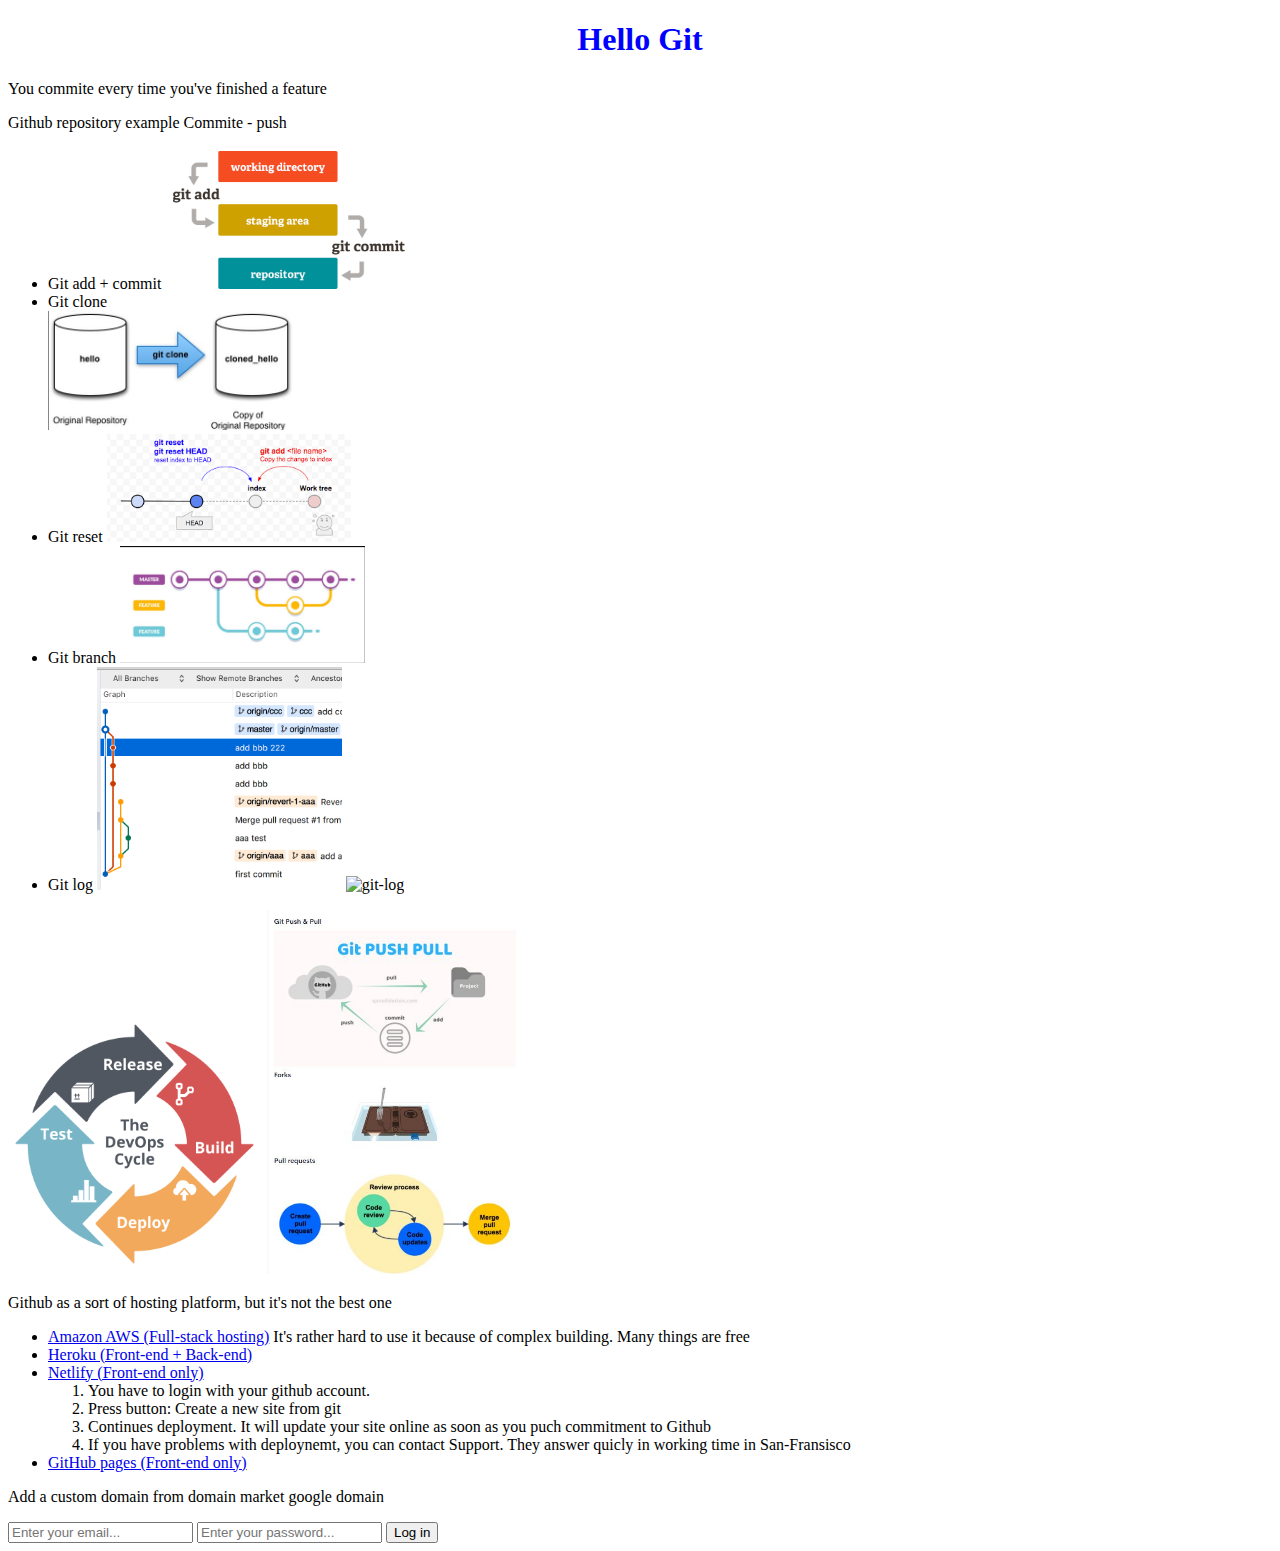
==== index.html @ 7c135232 "chanded name of html file" ====
<!DOCTYPE html>
<html lang="en">
<head>
	<meta charset="UTF-8">
	<meta http-equiv="X-UA-Compatible" content="IE=edge">
	<meta name="viewport" content="width=device-width, initial-scale=1.0">
	<title>Git</title>
	<link rel="stylesheet" href="style.css">
	
</head>
<body>
	<h1>Hello Git</h1>
	<p>
		You commite every time you've finished a feature
	</p>
	<p>
		Github repository example
		Commite - push
		<ul>
			<li>
				Git add + commit
				<img src="img/Git add + commit.png" alt="add & commit" />
			</li>
			<li>Git clone</li>
			   <img src="img/git-clone.JPG" alt="git clone" />
		   </li>
			<li>Git reset
				<img src="img/Git reset.png" alt="reset" />
			</li>
			<li>
				Git branch
				<img src="img/git-branch.JPG" alt="git git branch" />
			</li>
			<li> 
				Git log
				<img src="img/git-log.png" alt="git log" />
			   <img src="img/git-log1.jpg" alt="git-log" />
		   </li>
			
		</ul>		
	</p>
	<p>
		<img src="img/DevOps Cycle.png" alt="code cycle" />
		<img src="img/Git-pul-puch.JPG" alt="Git pul puch" />
	</p>

	<p>
		Github as a sort of hosting platform, but it's not the best one
	</p>
	<p>
		<ul>
			<li>
				<a href="https://aws.amazon.com/">Amazon AWS (Full-stack hosting)</a>
				It's rather hard to use it because of complex building. Many things are free
			</li>
			<li><a href="https://dashboard.heroku.com/">Heroku (Front-end + Back-end)</a></li>
			<li>
				<a href="https://www.netlify.com/">Netlify (Front-end only)</a> 
				<ol>
               <li>You have to login with your github account.</li>
					<li>Press button: Create a new site from git</li>
					<li>Continues deployment. It will update your site online as soon as you puch commitment to Github</li>
					<li>If you have problems with deploynemt, you can contact Support. They answer quicly in working time in San-Fransisco</li>
				</ol>
				
			</li>
			<li><a href="https://pages.github.com/">GitHub pages (Front-end only)</a></li>
		</ul>		
	</p>
	<p>
		Add a custom domain from domain market google domain
	</p>
	<form action="get">
		<input type="email" name="" id="" placeholder="Enter your email..." />
		<input type="password" name="" id="" placeholder="Enter your password..." />
		<input type="submit" name="" id="" value="Log in">
	</form>
	<script src="script.js"></script>
</body>
</html>
---- style.css ----
h1{
	text-align: center;
	color: blue;
}
img{
	height: 20%;
	width: 20%;
}
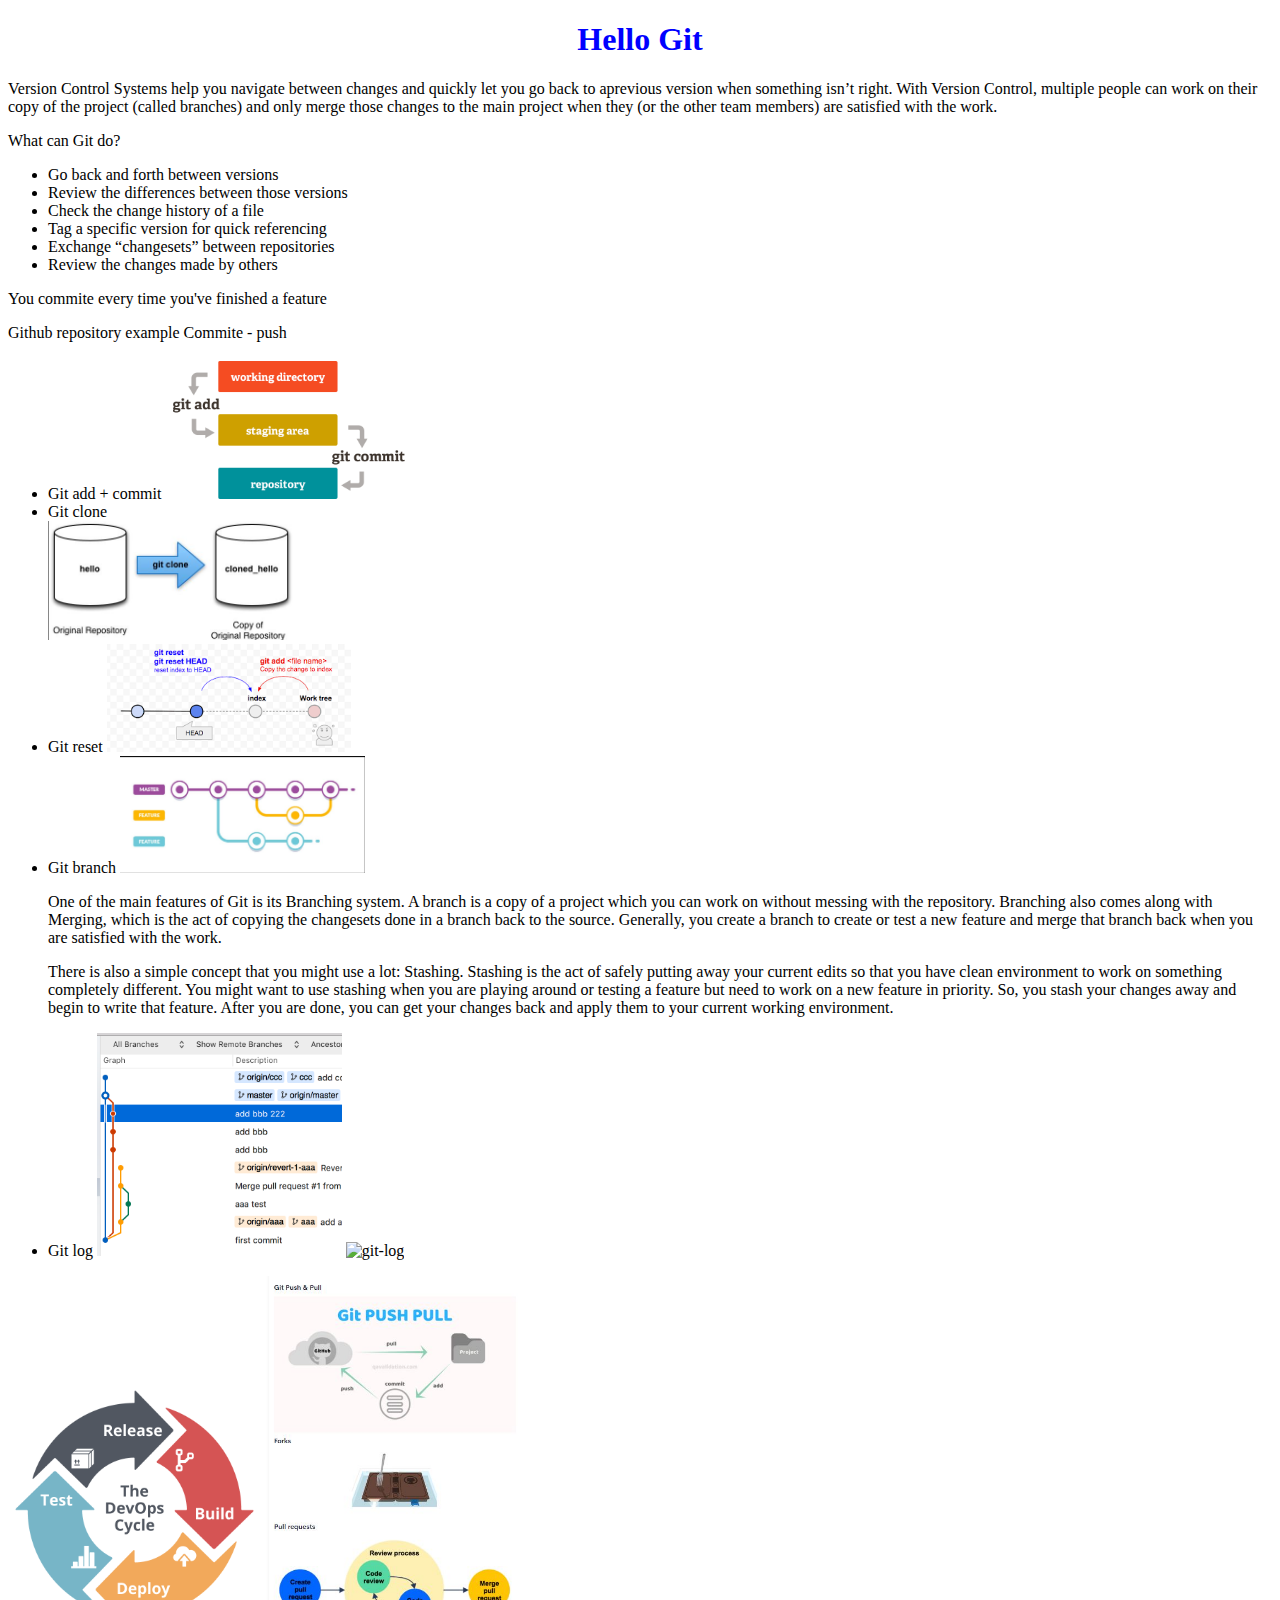
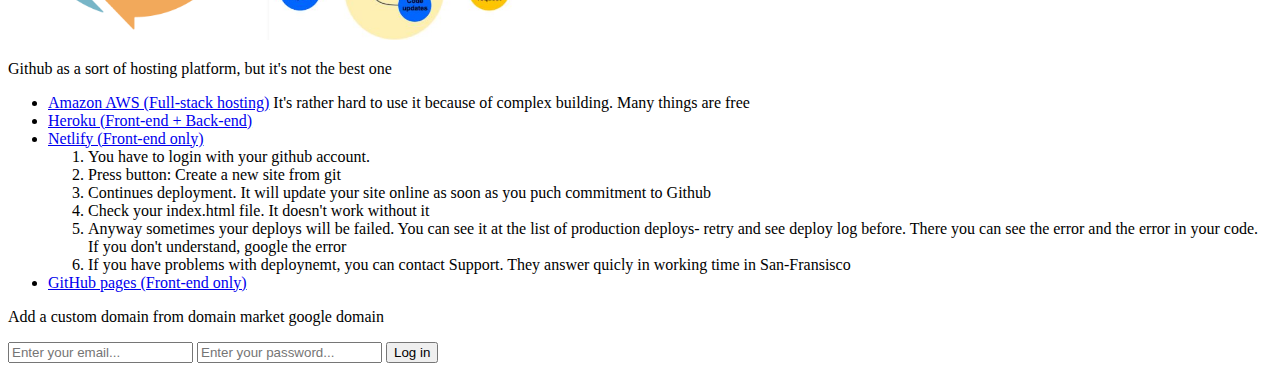
==== commit 41d59e53: "add content" ====
--- a/index.html
+++ b/index.html
@@ -10,6 +10,22 @@
 </head>
 <body>
 	<h1>Hello Git</h1>
+	<p>
+		Version Control Systems help you navigate between changes and quickly let you go back to aprevious version when something isn’t right.
+		With Version Control, multiple people can work on their copy of the project (called branches) 
+		and only merge those changes to the main project when they (or the other team members) are satisfied with the work.
+	</p>
+	<p>
+		What can Git do?
+		<ul>
+			<li>Go back and forth between versions</li>
+			<li>Review the differences between those versions</li>
+			<li>Check the change history of a file</li>
+			<li>Tag a specific version for quick referencing</li>
+			<li>Exchange “changesets” between repositories</li>
+			<li>Review the changes made by others</li>
+		</ul>
+	</p>
 	<p>
 		You commite every time you've finished a feature
 	</p>
@@ -30,6 +46,19 @@
 			<li>
 				Git branch
 				<img src="img/git-branch.JPG" alt="git git branch" />
+				<p>
+				One of the main features of Git is its Branching system. A branch is a copy of a project which you can work on 
+				without messing with the repository. Branching also comes along with Merging, which is the act of copying the changesets 
+				done in a branch back to the source. Generally, you create a branch to create or test a new feature and
+				merge that branch back when you are satisfied with the work.
+			   </p>
+				<p>
+					There is also a simple concept that you might use a lot: Stashing. Stashing is the act of safely putting away your current edits 
+					so that you have clean environment to work on something completely different.
+					 You might want to use stashing when you are playing around or testing a feature but need to work on a new feature in priority. 
+					 So, you stash your changes away and begin to write that feature. After you are done, you can get your changes back
+					  and apply them to your current working environment.
+				</p>
 			</li>
 			<li> 
 				Git log
@@ -60,6 +89,8 @@
                <li>You have to login with your github account.</li>
 					<li>Press button: Create a new site from git</li>
 					<li>Continues deployment. It will update your site online as soon as you puch commitment to Github</li>
+					<li>Check your index.html file. It doesn't work without it</li>
+					<li>Anyway sometimes your deploys will be failed. You can see it at the list of  production deploys- retry and see deploy log before. There you can see the error and the error in your code. If you don't understand, google the error</li>
 					<li>If you have problems with deploynemt, you can contact Support. They answer quicly in working time in San-Fransisco</li>
 				</ol>
 				
